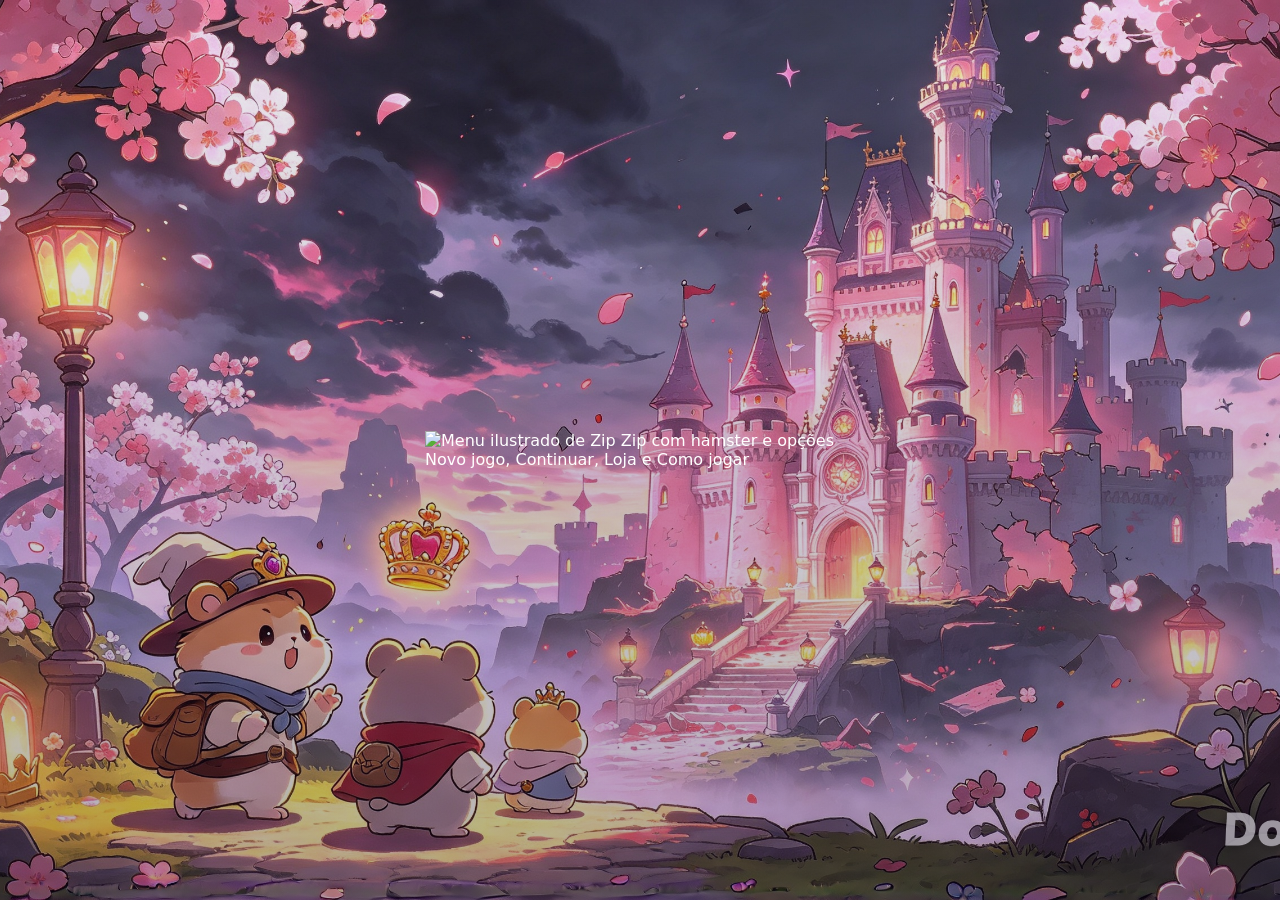
==== index.html @ e60618ed "Use uploaded Zip Zip menu artwork with functional hit areas" ====
<!doctype html>
<html lang="pt-BR">
<head>
<meta charset="UTF-8">
<meta name="viewport" content="width=device-width,initial-scale=1,maximum-scale=1,user-scalable=no,viewport-fit=cover">
<meta name="theme-color" content="#7b315f">
<title>Zip Zip — Aventura dos Hamsters</title>
<link rel="stylesheet" href="style.css">
<style>
#menu{position:relative;min-height:100svh;overflow:hidden;background:#24101f;display:flex;align-items:center;justify-content:center}
.menu-background{position:absolute;inset:0;width:100%;height:100%;object-fit:cover;object-position:center;z-index:0}
.menu-overlay{position:absolute;inset:0;background:linear-gradient(180deg,rgba(35,10,55,.08),rgba(25,8,38,.32));z-index:1;pointer-events:none}
.menu-art{position:relative;z-index:2;width:min(92vw,430px);height:min(94svh,1105px);display:flex;justify-content:center;align-items:center}
.menu-art img{width:100%;height:auto;max-height:100%;object-fit:contain;display:block;filter:drop-shadow(0 22px 42px rgba(20,5,35,.42))}
.menu-hit{position:absolute;left:14%;width:72%;height:8.2%;border:0;background:transparent;cursor:pointer;border-radius:999px;padding:0}
.menu-hit:active{transform:scale(.985)}
.hit-new{top:57.2%}.hit-continue{top:66.2%}.hit-shop{top:75.2%}.hit-how{top:84.1%}
#info{position:fixed;z-index:20;left:50%;bottom:18px;transform:translateX(-50%);width:min(88vw,430px);padding:17px 18px;border-radius:22px;background:rgba(43,19,60,.97);border:1px solid rgba(255,220,245,.3);box-shadow:0 15px 40px rgba(0,0,0,.38);color:#fff;text-align:center;font-size:14px;line-height:1.55}
#info button{margin-top:10px;border:0;border-radius:999px;padding:8px 18px;background:#ffc0df;color:#4a214f;font-weight:900}
.hidden{display:none!important}
@media(max-height:650px){.menu-art{width:min(62vw,430px);height:96svh}}
</style>
</head>
<body>
<main>
<section id="menu" aria-label="Menu principal do Zip Zip">
<img class="menu-background" src="assets/zipzip-bg.png" alt="">
<div class="menu-overlay"></div>
<div class="menu-art">
<img src="assets/zipzip_menu_panel.webp" alt="Menu ilustrado de Zip Zip com hamster e opções Novo jogo, Continuar, Loja e Como jogar">
<button class="menu-hit hit-new" id="startBtn" aria-label="Novo jogo"></button>
<button class="menu-hit hit-continue" id="continueBtn" aria-label="Continuar"></button>
<button class="menu-hit hit-shop" id="shopBtn" aria-label="Loja"></button>
<button class="menu-hit hit-how" id="howBtn" aria-label="Como jogar"></button>
</div>
<div id="info" class="hidden"></div>
</section>
</main>
<script>
const info=document.getElementById('info');
function showInfo(title,text){
  info.innerHTML='<strong>'+title+'</strong><br>'+text+'<br><button id="closeInfo">Fechar</button>';
  info.classList.remove('hidden');
  document.getElementById('closeInfo').onclick=()=>info.classList.add('hidden');
}
document.getElementById('startBtn').onclick=()=>location.href='campaign.html?new=1';
document.getElementById('continueBtn').onclick=()=>location.href='campaign.html';
document.getElementById('shopBtn').onclick=()=>showInfo('Loja','A loja ainda está em desenvolvimento. Ela será usada para itens cosméticos e extras do Zip Zip.');
document.getElementById('howBtn').onclick=()=>showInfo('Como jogar','No celular, use os botões da fase. No PC: A/D ou ←/→ para andar e Espaço, W ou ↑ para pular. Colete os fragmentos, derrote os inimigos e chegue ao final.');
</script>
</body>
</html>
---- style.css ----
*{box-sizing:border-box}
html,body{margin:0;min-height:100%;font-family:Inter,system-ui,-apple-system,BlinkMacSystemFont,"Segoe UI",sans-serif;background:#160d19;color:#fff}
body{display:flex;justify-content:center}
main{width:100%;min-height:100vh}
.hidden{display:none!important}

.menu{position:relative;min-height:100svh;overflow:hidden;display:flex;align-items:center;justify-content:center;text-align:center;background:#24101f}
.menu-background{position:absolute;inset:0;width:100%;height:100%;object-fit:cover;object-position:center;z-index:0;display:block}
.menu-overlay{position:absolute;inset:0;background:linear-gradient(180deg,#240d2455 0%,#35102d22 42%,#160817aa 100%);z-index:1;pointer-events:none}
.menu-glow{z-index:1;position:absolute;inset:-20%;background:radial-gradient(circle at 50% 45%,#ffb4e833 0 13%,transparent 34%),radial-gradient(circle at 20% 20%,#fff4d51a 0 5%,transparent 20%);pointer-events:none;mix-blend-mode:screen}

.menu-content{position:relative;z-index:2;width:min(680px,calc(100% - 30px));padding:clamp(24px,5vw,42px) clamp(18px,5vw,44px) clamp(20px,4vw,32px);border-radius:clamp(24px,5vw,38px);background:linear-gradient(145deg,#35172ecc,#160d1dcc);border:1px solid #ffd7f04a;box-shadow:0 30px 90px #090309aa,0 0 45px #ff8fc322,inset 0 1px #ffffff2e;backdrop-filter:blur(12px);-webkit-backdrop-filter:blur(12px)}
.game-mark{display:flex;justify-content:center;align-items:center;gap:16px;color:#ffd6f2;font-size:19px;text-shadow:0 0 18px #ffb9e2}
.zip-icon{font-size:clamp(48px,9vw,72px);line-height:.9;filter:drop-shadow(0 6px 10px #0007)}
.eyebrow{margin:13px 0 2px;letter-spacing:clamp(2px,1vw,4px);font-size:clamp(9px,2vw,11px);font-weight:900;color:#ffe5f5}
.menu h1{margin:0;font-family:Georgia,"Times New Roman",serif;font-size:clamp(64px,14vw,112px);line-height:.86;letter-spacing:-5px;text-shadow:0 5px 0 #4a183e,0 12px 35px #0009}
.menu h1 span{color:#fff0fa}.menu h1 em{display:inline;color:#ff9dca;font-style:normal}
.tagline{margin:20px auto 26px;max-width:510px;color:#ffe8f4;line-height:1.55;font-size:clamp(13px,2.5vw,16px);text-shadow:0 2px 12px #0008}
.menu-buttons{display:grid;grid-template-columns:1fr 1fr;gap:10px;max-width:430px;margin:auto}
.menu button{min-height:54px;border:0;border-radius:17px;padding:12px 18px;font-size:16px;font-weight:850;letter-spacing:.1px;cursor:pointer;transition:transform .18s,filter .18s,box-shadow .18s;background:#ffffff18;color:#fff}
.menu button:hover{transform:translateY(-3px);filter:brightness(1.08)}
.menu button:active{transform:translateY(1px)}
.menu button.primary{grid-column:1/-1;background:linear-gradient(135deg,#ffd1e9,#ff8fbe);color:#4b1739;box-shadow:0 8px 0 #8b3b68,0 12px 30px #ff86ba33}
.menu button.primary span{float:right;font-size:27px;line-height:16px}
.menu button.secondary{border:1px solid #ffd6ed42;background:#ffffff16;box-shadow:inset 0 1px #ffffff18}
.info{max-width:540px;margin:17px auto 0;padding:16px 18px;border-radius:17px;background:#160914d9;border:1px solid #ffd8ed2d;line-height:1.65;color:#ffeaf5;box-shadow:0 12px 30px #0005}
.version{margin:22px 0 0;color:#ffd4ea88;font-size:9px;letter-spacing:3px;font-weight:800}

.game-screen{text-align:center;padding:16px}
.topbar{display:flex;align-items:center;gap:12px;min-height:44px}.topbar button{border:0;border-radius:10px;padding:8px 13px;background:#ffffff25;color:white;font-size:18px}.topbar strong{font-size:20px}.topbar span{margin-left:auto;opacity:.8;font-size:14px}
.game-wrap{width:100%;overflow:hidden;border-radius:18px;box-shadow:0 10px 35px #0007}.game-wrap canvas{display:block;width:100%;height:auto;aspect-ratio:16/9;touch-action:none}
.touch-controls{display:flex;justify-content:center;gap:18px;margin:12px auto 3px}.touch-controls button{width:30vw;max-width:105px;height:64px;border:0;border-radius:18px;background:#ffffff30;color:#fff;font-size:28px;font-weight:700;touch-action:none;user-select:none}.hint{opacity:.7;font-size:13px}
.overlay{position:fixed;inset:0;background:#102018eF;z-index:10;display:flex;flex-direction:column;align-items:center;justify-content:center;text-align:center;padding:20px}.overlay h2{font-size:40px}.overlay div{max-width:650px;font-size:20px;line-height:1.7}.storyText{min-height:150px}
@media(min-width:701px){.touch-controls{display:none}}
@media(max-width:700px){.menu{padding:14px;min-height:100svh}.menu-content{width:min(100%,560px);border-radius:27px;padding:24px 17px 20px}.menu h1{letter-spacing:-3px}.menu-buttons{grid-template-columns:1fr;max-width:360px}.menu button.primary{grid-column:auto}.tagline{margin:17px auto 22px}.info{font-size:14px}.game-screen{padding:8px}.topbar span{display:none}.topbar strong{font-size:16px}}
@media(min-width:1100px){.menu-content{transform:translateY(-1vh)}}
@media(max-height:620px) and (orientation:landscape){.menu{align-items:flex-start;overflow-y:auto;padding:18px}.menu-content{margin:12px auto}.zip-icon{font-size:45px}.menu h1{font-size:58px}.tagline{margin:10px auto 14px}.menu button{min-height:44px}.version{margin-top:12px}}

.campaign{position:relative;min-height:100vh;overflow:hidden;padding:24px;max-width:900px;margin:auto}.campaign-bg{position:fixed;inset:0;background:linear-gradient(180deg,#9ed8ce,#bfe3bd 48%,#578c61);z-index:-2}.campaign-bg:after{content:"";position:absolute;inset:35% 0 0;background:radial-gradient(ellipse at 20% 100%,#477951 0 25%,transparent 26%),radial-gradient(ellipse at 80% 100%,#3f704c 0 30%,transparent 31%)}.campaign header{display:flex;align-items:center;gap:22px;color:#17392d}.campaign header p{margin:0;font-size:11px;letter-spacing:4px;font-weight:800;opacity:.7}.campaign header h1{margin:0;font:700 48px Georgia,serif}.back{border:0;border-radius:14px;padding:11px 17px;background:#17392ddd;color:#fff;font-weight:800;font-size:15px}.campaign-intro{margin:30px 0 18px;padding:18px 22px;border-radius:20px;background:#17392dcc;color:#fff;display:flex;align-items:center;gap:18px;box-shadow:0 12px 30px #17392d44}.campaign-intro>span{font-size:43px}.campaign-intro h2{margin:0 0 4px;font:700 25px Georgia,serif}.campaign-intro p{margin:0;opacity:.8}.chapters{display:grid;gap:12px}.chapter{width:100%;display:grid;grid-template-columns:65px 1fr 35px;align-items:center;text-align:left;padding:15px 18px;border:1px solid #ffffff55;border-radius:19px;background:#17392dcc;color:#fff;box-shadow:0 8px 20px #17392d33}.chapter.unlocked{cursor:pointer}.chapter.unlocked:hover{transform:translateY(-2px);background:#204b3b}.chapter.locked{opacity:.58}.chapter .number{font:700 25px Georgia,serif;color:#f4d46b}.chapter small{font-size:10px;letter-spacing:2px;opacity:.65}.chapter h3{margin:3px 0;font-size:20px}.chapter p{margin:0;font-size:13px;opacity:.72}.chapter b{text-align:center;font-size:23px}.campaign-footer{text-align:center;color:#fff9;margin:22px 0;font-size:12px}@media(max-width:600px){.campaign{padding:15px}.campaign header h1{font-size:38px}.campaign-intro{margin-top:20px}.chapter{grid-template-columns:48px 1fr 28px;padding:13px}.chapter h3{font-size:17px}.chapter p{font-size:12px}}
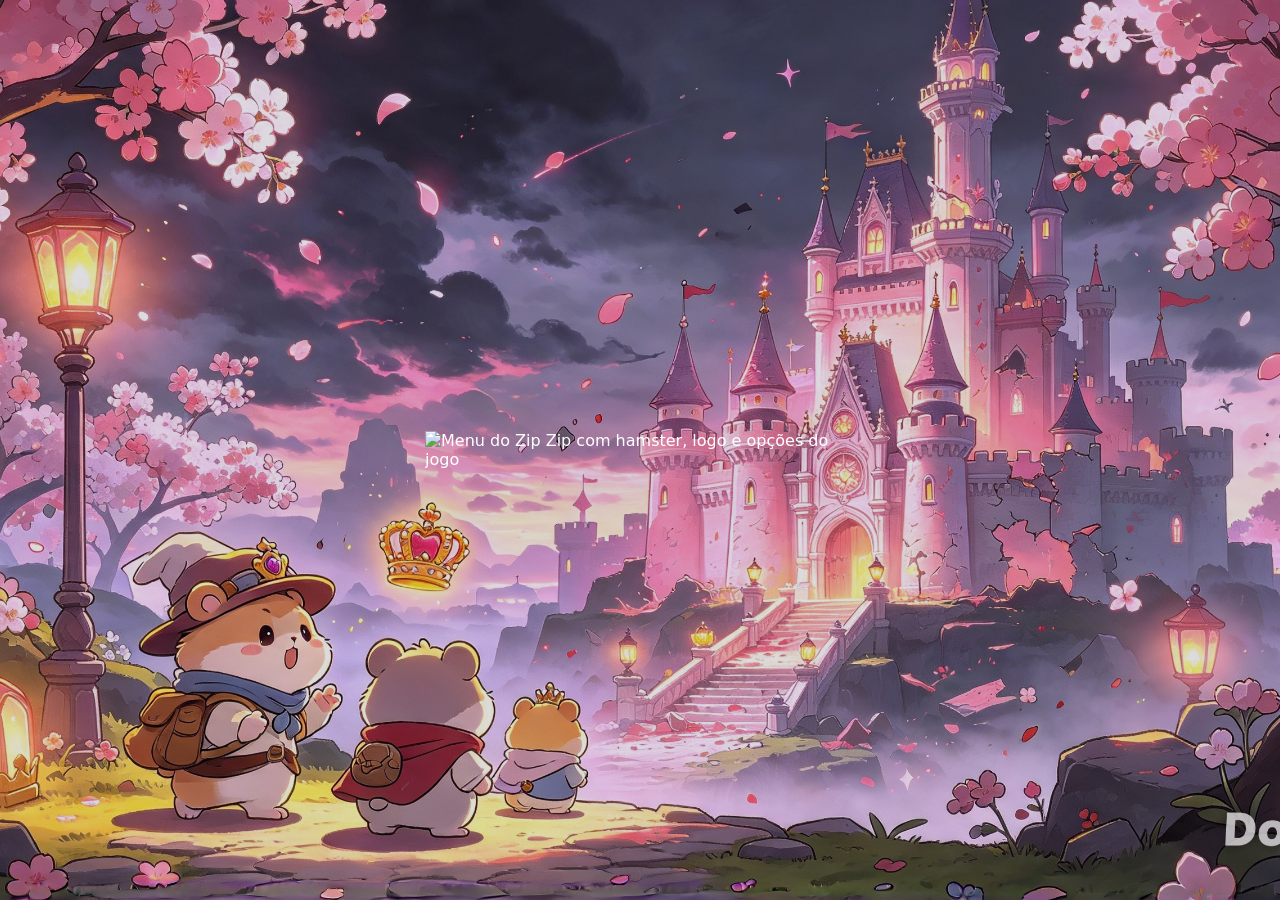
==== commit 1a0420da: "Embed Zip Zip menu artwork so it cannot fail to load" ====
--- a/index.html
+++ b/index.html
@@ -1,52 +1,345 @@
-<!doctype html>
-<html lang="pt-BR">
-<head>
-<meta charset="UTF-8">
-<meta name="viewport" content="width=device-width,initial-scale=1,maximum-scale=1,user-scalable=no,viewport-fit=cover">
-<meta name="theme-color" content="#7b315f">
-<title>Zip Zip — Aventura dos Hamsters</title>
-<link rel="stylesheet" href="style.css">
-<style>
+<!doctype html><html lang="pt-BR"><head><meta charset="UTF-8"><meta name="viewport" content="width=device-width,initial-scale=1,maximum-scale=1,user-scalable=no,viewport-fit=cover"><meta name="theme-color" content="#7b315f"><title>Zip Zip — Aventura dos Hamsters</title><link rel="stylesheet" href="style.css"><style>
 #menu{position:relative;min-height:100svh;overflow:hidden;background:#24101f;display:flex;align-items:center;justify-content:center}
-.menu-background{position:absolute;inset:0;width:100%;height:100%;object-fit:cover;object-position:center;z-index:0}
-.menu-overlay{position:absolute;inset:0;background:linear-gradient(180deg,rgba(35,10,55,.08),rgba(25,8,38,.32));z-index:1;pointer-events:none}
-.menu-art{position:relative;z-index:2;width:min(92vw,430px);height:min(94svh,1105px);display:flex;justify-content:center;align-items:center}
+.menu-background{position:absolute;inset:0;width:100%;height:100%;object-fit:cover;object-position:center;z-index:0}.menu-overlay{position:absolute;inset:0;background:rgba(25,8,38,.14);z-index:1;pointer-events:none}
+.menu-art{position:relative;z-index:2;width:min(92vw,430px);height:min(94svh,1105px);display:flex;align-items:center;justify-content:center}
 .menu-art img{width:100%;height:auto;max-height:100%;object-fit:contain;display:block;filter:drop-shadow(0 22px 42px rgba(20,5,35,.42))}
-.menu-hit{position:absolute;left:14%;width:72%;height:8.2%;border:0;background:transparent;cursor:pointer;border-radius:999px;padding:0}
-.menu-hit:active{transform:scale(.985)}
+.menu-hit{position:absolute;left:14%;width:72%;height:8.2%;border:0;background:transparent;cursor:pointer;border-radius:999px;padding:0;z-index:3}.menu-hit:active{transform:scale(.985)}
 .hit-new{top:57.2%}.hit-continue{top:66.2%}.hit-shop{top:75.2%}.hit-how{top:84.1%}
-#info{position:fixed;z-index:20;left:50%;bottom:18px;transform:translateX(-50%);width:min(88vw,430px);padding:17px 18px;border-radius:22px;background:rgba(43,19,60,.97);border:1px solid rgba(255,220,245,.3);box-shadow:0 15px 40px rgba(0,0,0,.38);color:#fff;text-align:center;font-size:14px;line-height:1.55}
-#info button{margin-top:10px;border:0;border-radius:999px;padding:8px 18px;background:#ffc0df;color:#4a214f;font-weight:900}
-.hidden{display:none!important}
-@media(max-height:650px){.menu-art{width:min(62vw,430px);height:96svh}}
-</style>
-</head>
-<body>
-<main>
-<section id="menu" aria-label="Menu principal do Zip Zip">
-<img class="menu-background" src="assets/zipzip-bg.png" alt="">
-<div class="menu-overlay"></div>
-<div class="menu-art">
-<img src="assets/zipzip_menu_panel.webp" alt="Menu ilustrado de Zip Zip com hamster e opções Novo jogo, Continuar, Loja e Como jogar">
-<button class="menu-hit hit-new" id="startBtn" aria-label="Novo jogo"></button>
-<button class="menu-hit hit-continue" id="continueBtn" aria-label="Continuar"></button>
-<button class="menu-hit hit-shop" id="shopBtn" aria-label="Loja"></button>
-<button class="menu-hit hit-how" id="howBtn" aria-label="Como jogar"></button>
-</div>
-<div id="info" class="hidden"></div>
-</section>
-</main>
-<script>
-const info=document.getElementById('info');
-function showInfo(title,text){
-  info.innerHTML='<strong>'+title+'</strong><br>'+text+'<br><button id="closeInfo">Fechar</button>';
-  info.classList.remove('hidden');
-  document.getElementById('closeInfo').onclick=()=>info.classList.add('hidden');
-}
-document.getElementById('startBtn').onclick=()=>location.href='campaign.html?new=1';
-document.getElementById('continueBtn').onclick=()=>location.href='campaign.html';
-document.getElementById('shopBtn').onclick=()=>showInfo('Loja','A loja ainda está em desenvolvimento. Ela será usada para itens cosméticos e extras do Zip Zip.');
-document.getElementById('howBtn').onclick=()=>showInfo('Como jogar','No celular, use os botões da fase. No PC: A/D ou ←/→ para andar e Espaço, W ou ↑ para pular. Colete os fragmentos, derrote os inimigos e chegue ao final.');
-</script>
-</body>
-</html>+#info{position:fixed;z-index:20;left:50%;bottom:18px;transform:translateX(-50%);width:min(88vw,430px);padding:17px 18px;border-radius:22px;background:rgba(43,19,60,.97);border:1px solid rgba(255,220,245,.3);box-shadow:0 15px 40px rgba(0,0,0,.38);color:#fff;text-align:center;font-size:14px;line-height:1.55}#info button{margin-top:10px;border:0;border-radius:999px;padding:8px 18px;background:#ffc0df;color:#4a214f;font-weight:900}.hidden{display:none!important}
+</style></head><body><main><section id="menu"><img class="menu-background" src="assets/zipzip-bg.png" alt=""><div class="menu-overlay"></div><div class="menu-art"><img src="[data-uri]
+[base64]
+[base64]
+[base64]
+[base64]
+[base64]
+[base64]
+[base64]
+[base64]
+[base64]
+[base64]
+[base64]
+[base64]
+[base64]
+[base64]
+[base64]
+[base64]
+[base64]
+[base64]
+[base64]
+[base64]
+[base64]
+[base64]
+[base64]
+[base64]
+[base64]
+[base64]
+[base64]
+[base64]
+[base64]
+[base64]
+[base64]
+[base64]
+[base64]
+[base64]
+[base64]
+[base64]
+[base64]
+[base64]
+[base64]
+[base64]
+[base64]
+[base64]
+[base64]
+[base64]
+[base64]
+[base64]
+[base64]
+[base64]
+[base64]
+[base64]
+[base64]
+[base64]
+[base64]
+[base64]
+[base64]
+[base64]
+[base64]
+[base64]
+[base64]
+[base64]
+[base64]
+[base64]
+[base64]
+[base64]
+[base64]
+[base64]
+[base64]
+[base64]
+[base64]
+[base64]
+[base64]
+[base64]
+[base64]
+[base64]
+[base64]
+[base64]
+[base64]
+[base64]
+[base64]
+[base64]
+[base64]
+[base64]
+[base64]
+[base64]
+[base64]
+[base64]
+[base64]
+[base64]
+[base64]
+[base64]
+[base64]
+[base64]
+[base64]
+[base64]
+[base64]
+[base64]
+[base64]
+[base64]
+[base64]
+[base64]
+[base64]
+[base64]
+[base64]
+[base64]
+[base64]
+[base64]
+[base64]
+[base64]
+[base64]
+[base64]
+[base64]
+[base64]
+[base64]
+[base64]
+[base64]
+[base64]
+[base64]
+[base64]
+[base64]
+[base64]
+[base64]
+[base64]
+[base64]
+[base64]
+[base64]
+[base64]
+[base64]
+[base64]
+[base64]
+[base64]
+[base64]
+[base64]
+[base64]
+[base64]
+[base64]
+[base64]
+[base64]
+[base64]
+[base64]
+[base64]
+[base64]
+[base64]
+[base64]
+[base64]
+[base64]
+[base64]
+[base64]
+[base64]
+[base64]
+[base64]
+[base64]
+[base64]
+[base64]
+[base64]
+[base64]
+[base64]
+[base64]
+[base64]
+[base64]
+[base64]
+[base64]
+[base64]
+[base64]
+[base64]
+[base64]
+[base64]
+[base64]
+[base64]
+[base64]
+[base64]
+[base64]
+[base64]
+[base64]
+[base64]
+[base64]
+[base64]
+[base64]
+[base64]
+[base64]
+[base64]
+[base64]
+[base64]
+[base64]
+[base64]
+[base64]
+[base64]
+[base64]
+[base64]
+[base64]
+[base64]
+[base64]
+[base64]
+[base64]
+[base64]
+[base64]
+[base64]
+[base64]
+[base64]
+[base64]
+[base64]
+[base64]
+[base64]
+[base64]
+[base64]
+[base64]
+[base64]
+[base64]
+[base64]
+[base64]
+[base64]
+[base64]
+[base64]
+[base64]
+[base64]
+[base64]
+[base64]
+[base64]
+[base64]
+[base64]
+[base64]
+[base64]
+[base64]
+[base64]
+[base64]
+[base64]
+[base64]
+[base64]
+[base64]
+[base64]
+[base64]
+[base64]
+[base64]
+[base64]
+[base64]
+[base64]
+[base64]
+[base64]
+[base64]
+[base64]
+[base64]
+[base64]
+[base64]
+[base64]
+[base64]
+[base64]
+[base64]
+[base64]
+[base64]
+[base64]
+[base64]
+[base64]
+[base64]
+[base64]
+[base64]
+[base64]
+[base64]
+[base64]
+[base64]
+[base64]
+[base64]
+[base64]
+[base64]
+[base64]
+[base64]
+[base64]
+[base64]
+[base64]
+[base64]
+[base64]
+[base64]
+[base64]
+[base64]
+[base64]
+[base64]
+[base64]
+[base64]
+[base64]
+[base64]
+[base64]
+[base64]
+[base64]
+[base64]
+[base64]
+[base64]
+[base64]
+[base64]
+[base64]
+[base64]
+[base64]
+[base64]
+[base64]
+[base64]
+[base64]
+[base64]
+[base64]
+[base64]
+[base64]
+[base64]
+[base64]
+[base64]
+[base64]
+[base64]
+[base64]
+[base64]
+[base64]
+[base64]
+[base64]
+[base64]
+[base64]
+[base64]
+[base64]
+[base64]
+[base64]
+[base64]
+[base64]
+[base64]
+[base64]
+[base64]
+[base64]
+[base64]
+[base64]
+[base64]
+[base64]
+[base64]
+[base64]
+[base64]
+[base64]
+[base64]
+[base64]
+[base64]
+[base64]
+[base64]
+AfscKP41JtSsYAA=
+" alt="Menu do Zip Zip com hamster, logo e opções do jogo"><button class="menu-hit hit-new" id="startBtn" aria-label="Novo jogo"></button><button class="menu-hit hit-continue" id="continueBtn" aria-label="Continuar"></button><button class="menu-hit hit-shop" id="shopBtn" aria-label="Loja"></button><button class="menu-hit hit-how" id="howBtn" aria-label="Como jogar"></button></div><div id="info" class="hidden"></div></section></main><script>
+const info=document.getElementById('info');function showInfo(t,m){info.innerHTML='<strong>'+t+'</strong><br>'+m+'<br><button id="closeInfo">Fechar</button>';info.classList.remove('hidden');document.getElementById('closeInfo').onclick=()=>info.classList.add('hidden')}
+document.getElementById('startBtn').onclick=()=>location.href='campaign.html?new=1';document.getElementById('continueBtn').onclick=()=>location.href='campaign.html';document.getElementById('shopBtn').onclick=()=>showInfo('Loja','A loja ainda está em desenvolvimento.');document.getElementById('howBtn').onclick=()=>showInfo('Como jogar','No celular, use os botões da fase. No PC: A/D ou setas para andar e Espaço, W ou ↑ para pular.');</script></body></html>
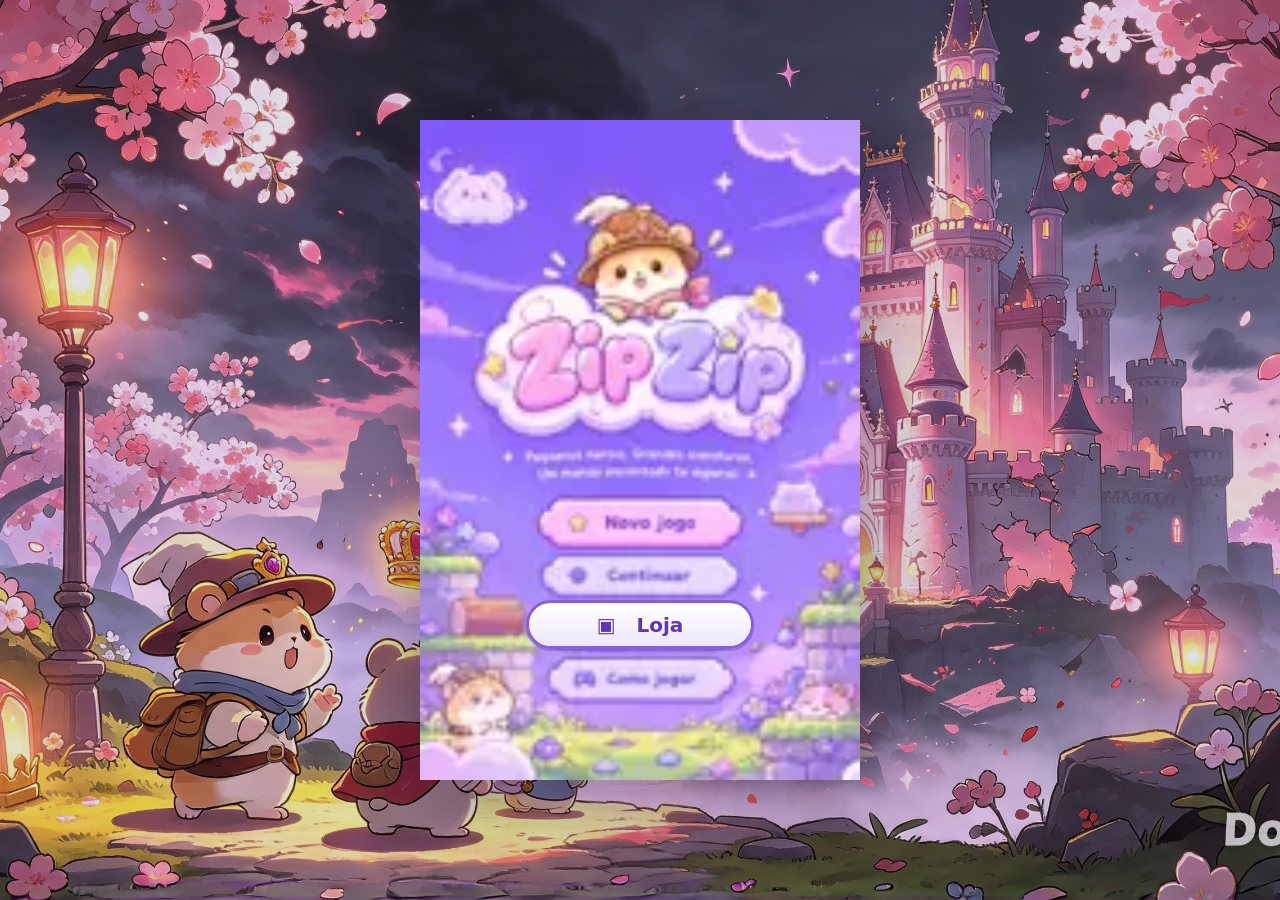
==== commit 2ef40714: "Fix Zip Zip menu artwork and functional buttons" ====
--- a/index.html
+++ b/index.html
@@ -1,345 +1,48 @@
-<!doctype html><html lang="pt-BR"><head><meta charset="UTF-8"><meta name="viewport" content="width=device-width,initial-scale=1,maximum-scale=1,user-scalable=no,viewport-fit=cover"><meta name="theme-color" content="#7b315f"><title>Zip Zip — Aventura dos Hamsters</title><link rel="stylesheet" href="style.css"><style>
-#menu{position:relative;min-height:100svh;overflow:hidden;background:#24101f;display:flex;align-items:center;justify-content:center}
-.menu-background{position:absolute;inset:0;width:100%;height:100%;object-fit:cover;object-position:center;z-index:0}.menu-overlay{position:absolute;inset:0;background:rgba(25,8,38,.14);z-index:1;pointer-events:none}
-.menu-art{position:relative;z-index:2;width:min(92vw,430px);height:min(94svh,1105px);display:flex;align-items:center;justify-content:center}
-.menu-art img{width:100%;height:auto;max-height:100%;object-fit:contain;display:block;filter:drop-shadow(0 22px 42px rgba(20,5,35,.42))}
-.menu-hit{position:absolute;left:14%;width:72%;height:8.2%;border:0;background:transparent;cursor:pointer;border-radius:999px;padding:0;z-index:3}.menu-hit:active{transform:scale(.985)}
-.hit-new{top:57.2%}.hit-continue{top:66.2%}.hit-shop{top:75.2%}.hit-how{top:84.1%}
-#info{position:fixed;z-index:20;left:50%;bottom:18px;transform:translateX(-50%);width:min(88vw,430px);padding:17px 18px;border-radius:22px;background:rgba(43,19,60,.97);border:1px solid rgba(255,220,245,.3);box-shadow:0 15px 40px rgba(0,0,0,.38);color:#fff;text-align:center;font-size:14px;line-height:1.55}#info button{margin-top:10px;border:0;border-radius:999px;padding:8px 18px;background:#ffc0df;color:#4a214f;font-weight:900}.hidden{display:none!important}
-</style></head><body><main><section id="menu"><img class="menu-background" src="assets/zipzip-bg.png" alt=""><div class="menu-overlay"></div><div class="menu-art"><img src="[data-uri]
-[base64]
-[base64]
-[base64]
-[base64]
-[base64]
-[base64]
-[base64]
-[base64]
-[base64]
-[base64]
-[base64]
-[base64]
-[base64]
-[base64]
-[base64]
-[base64]
-[base64]
-[base64]
-[base64]
-[base64]
-[base64]
-[base64]
-[base64]
-[base64]
-[base64]
-[base64]
-[base64]
-[base64]
-[base64]
-[base64]
-[base64]
-[base64]
-[base64]
-[base64]
-[base64]
-[base64]
-[base64]
-[base64]
-[base64]
-[base64]
-[base64]
-[base64]
-[base64]
-[base64]
-[base64]
-[base64]
-[base64]
-[base64]
-[base64]
-[base64]
-[base64]
-[base64]
-[base64]
-[base64]
-[base64]
-[base64]
-[base64]
-[base64]
-[base64]
-[base64]
-[base64]
-[base64]
-[base64]
-[base64]
-[base64]
-[base64]
-[base64]
-[base64]
-[base64]
-[base64]
-[base64]
-[base64]
-[base64]
-[base64]
-[base64]
-[base64]
-[base64]
-[base64]
-[base64]
-[base64]
-[base64]
-[base64]
-[base64]
-[base64]
-[base64]
-[base64]
-[base64]
-[base64]
-[base64]
-[base64]
-[base64]
-[base64]
-[base64]
-[base64]
-[base64]
-[base64]
-[base64]
-[base64]
-[base64]
-[base64]
-[base64]
-[base64]
-[base64]
-[base64]
-[base64]
-[base64]
-[base64]
-[base64]
-[base64]
-[base64]
-[base64]
-[base64]
-[base64]
-[base64]
-[base64]
-[base64]
-[base64]
-[base64]
-[base64]
-[base64]
-[base64]
-[base64]
-[base64]
-[base64]
-[base64]
-[base64]
-[base64]
-[base64]
-[base64]
-[base64]
-[base64]
-[base64]
-[base64]
-[base64]
-[base64]
-[base64]
-[base64]
-[base64]
-[base64]
-[base64]
-[base64]
-[base64]
-[base64]
-[base64]
-[base64]
-[base64]
-[base64]
-[base64]
-[base64]
-[base64]
-[base64]
-[base64]
-[base64]
-[base64]
-[base64]
-[base64]
-[base64]
-[base64]
-[base64]
-[base64]
-[base64]
-[base64]
-[base64]
-[base64]
-[base64]
-[base64]
-[base64]
-[base64]
-[base64]
-[base64]
-[base64]
-[base64]
-[base64]
-[base64]
-[base64]
-[base64]
-[base64]
-[base64]
-[base64]
-[base64]
-[base64]
-[base64]
-[base64]
-[base64]
-[base64]
-[base64]
-[base64]
-[base64]
-[base64]
-[base64]
-[base64]
-[base64]
-[base64]
-[base64]
-[base64]
-[base64]
-[base64]
-[base64]
-[base64]
-[base64]
-[base64]
-[base64]
-[base64]
-[base64]
-[base64]
-[base64]
-[base64]
-[base64]
-[base64]
-[base64]
-[base64]
-[base64]
-[base64]
-[base64]
-[base64]
-[base64]
-[base64]
-[base64]
-[base64]
-[base64]
-[base64]
-[base64]
-[base64]
-[base64]
-[base64]
-[base64]
-[base64]
-[base64]
-[base64]
-[base64]
-[base64]
-[base64]
-[base64]
-[base64]
-[base64]
-[base64]
-[base64]
-[base64]
-[base64]
-[base64]
-[base64]
-[base64]
-[base64]
-[base64]
-[base64]
-[base64]
-[base64]
-[base64]
-[base64]
-[base64]
-[base64]
-[base64]
-[base64]
-[base64]
-[base64]
-[base64]
-[base64]
-[base64]
-[base64]
-[base64]
-[base64]
-[base64]
-[base64]
-[base64]
-[base64]
-[base64]
-[base64]
-[base64]
-[base64]
-[base64]
-[base64]
-[base64]
-[base64]
-[base64]
-[base64]
-[base64]
-[base64]
-[base64]
-[base64]
-[base64]
-[base64]
-[base64]
-[base64]
-[base64]
-[base64]
-[base64]
-[base64]
-[base64]
-[base64]
-[base64]
-[base64]
-[base64]
-[base64]
-[base64]
-[base64]
-[base64]
-[base64]
-[base64]
-[base64]
-[base64]
-[base64]
-[base64]
-[base64]
-[base64]
-[base64]
-[base64]
-[base64]
-[base64]
-[base64]
-[base64]
-[base64]
-[base64]
-[base64]
-[base64]
-[base64]
-[base64]
-[base64]
-[base64]
-[base64]
-[base64]
-[base64]
-[base64]
-[base64]
-[base64]
-[base64]
-[base64]
-[base64]
-[base64]
-[base64]
-[base64]
-[base64]
-[base64]
-AfscKP41JtSsYAA=
-" alt="Menu do Zip Zip com hamster, logo e opções do jogo"><button class="menu-hit hit-new" id="startBtn" aria-label="Novo jogo"></button><button class="menu-hit hit-continue" id="continueBtn" aria-label="Continuar"></button><button class="menu-hit hit-shop" id="shopBtn" aria-label="Loja"></button><button class="menu-hit hit-how" id="howBtn" aria-label="Como jogar"></button></div><div id="info" class="hidden"></div></section></main><script>
-const info=document.getElementById('info');function showInfo(t,m){info.innerHTML='<strong>'+t+'</strong><br>'+m+'<br><button id="closeInfo">Fechar</button>';info.classList.remove('hidden');document.getElementById('closeInfo').onclick=()=>info.classList.add('hidden')}
-document.getElementById('startBtn').onclick=()=>location.href='campaign.html?new=1';document.getElementById('continueBtn').onclick=()=>location.href='campaign.html';document.getElementById('shopBtn').onclick=()=>showInfo('Loja','A loja ainda está em desenvolvimento.');document.getElementById('howBtn').onclick=()=>showInfo('Como jogar','No celular, use os botões da fase. No PC: A/D ou setas para andar e Espaço, W ou ↑ para pular.');</script></body></html>+<!doctype html>
+<html lang="pt-BR">
+<head>
+<meta charset="UTF-8">
+<meta name="viewport" content="width=device-width,initial-scale=1,maximum-scale=1,user-scalable=no,viewport-fit=cover">
+<meta name="theme-color" content="#7b315f">
+<title>Zip Zip — Aventura dos Hamsters</title>
+<style>
+*{box-sizing:border-box}html,body{margin:0;width:100%;height:100%;overflow:hidden}body{font-family:system-ui,-apple-system,Segoe UI,sans-serif;background:#24101f}
+#menu{position:relative;width:100%;height:100svh;min-height:100dvh;display:flex;align-items:center;justify-content:center;overflow:hidden}
+.menu-background{position:absolute;inset:0;width:100%;height:100%;object-fit:cover;z-index:0}
+.menu-overlay{position:absolute;inset:0;background:rgba(25,8,38,.12);z-index:1;pointer-events:none}
+.menu-art{position:relative;z-index:2;width:min(94vw,440px);max-height:96svh;display:flex;align-items:center;justify-content:center}
+.menu-art img{display:block;width:100%;height:auto;max-height:96svh;object-fit:contain;filter:drop-shadow(0 18px 38px rgba(20,5,35,.4))}
+.menu-hit{position:absolute;left:24%;width:52%;height:7.5%;border:0;background:transparent;padding:0;cursor:pointer;z-index:4;border-radius:999px}
+.hit-new{top:57.5%}.hit-continue{top:65.1%}.hit-shop{top:72.7%}.hit-how{top:81.1%}
+.menu-hit:active{transform:scale(.985)}
+.shop-label{position:absolute;left:24%;width:52%;top:72.7%;height:7.5%;z-index:3;display:flex;align-items:center;justify-content:center;pointer-events:none;border-radius:999px;background:linear-gradient(#fff,#eee7ff);border:3px solid #8660d7;box-shadow:inset 0 2px 0 rgba(255,255,255,.9),0 2px 0 rgba(91,52,153,.35);color:#5b35bd;font-weight:900;font-size:clamp(14px,4.2vw,20px)}
+#info{position:fixed;z-index:20;left:50%;bottom:18px;transform:translateX(-50%);width:min(88vw,430px);padding:16px 18px;border-radius:22px;background:rgba(43,19,60,.97);border:1px solid rgba(255,220,245,.3);box-shadow:0 15px 40px rgba(0,0,0,.38);color:#fff;text-align:center;font-size:14px;line-height:1.55}
+#info button{margin-top:10px;border:0;border-radius:999px;padding:8px 18px;background:#ffc0df;color:#4a214f;font-weight:900}.hidden{display:none!important}
+</style>
+</head>
+<body>
+<main>
+<section id="menu">
+<img class="menu-background" src="assets/zipzip-bg.png" alt="">
+<div class="menu-overlay"></div>
+<div class="menu-art">
+<img src="assets/zipzip-menu.webp" alt="Menu do Zip Zip">
+<div class="shop-label">▣ &nbsp; Loja</div>
+<button class="menu-hit hit-new" id="startBtn" aria-label="Novo jogo"></button>
+<button class="menu-hit hit-continue" id="continueBtn" aria-label="Continuar"></button>
+<button class="menu-hit hit-shop" id="shopBtn" aria-label="Loja"></button>
+<button class="menu-hit hit-how" id="howBtn" aria-label="Como jogar"></button>
+</div>
+<div id="info" class="hidden"></div>
+</section>
+</main>
+<script>
+const info=document.getElementById('info');
+function showInfo(title,msg){info.innerHTML='<strong>'+title+'</strong><br>'+msg+'<br><button id="closeInfo">Fechar</button>';info.classList.remove('hidden');document.getElementById('closeInfo').onclick=()=>info.classList.add('hidden')}
+document.getElementById('startBtn').onclick=()=>location.href='campaign.html?new=1';
+document.getElementById('continueBtn').onclick=()=>location.href='campaign.html';
+document.getElementById('shopBtn').onclick=()=>showInfo('Loja','A loja do Zip Zip ainda está em desenvolvimento.');
+document.getElementById('howBtn').onclick=()=>showInfo('Como jogar','No celular, use os botões da fase. No PC: A/D ou setas para andar e Espaço, W ou ↑ para pular.');
+</script>
+</body>
+</html>
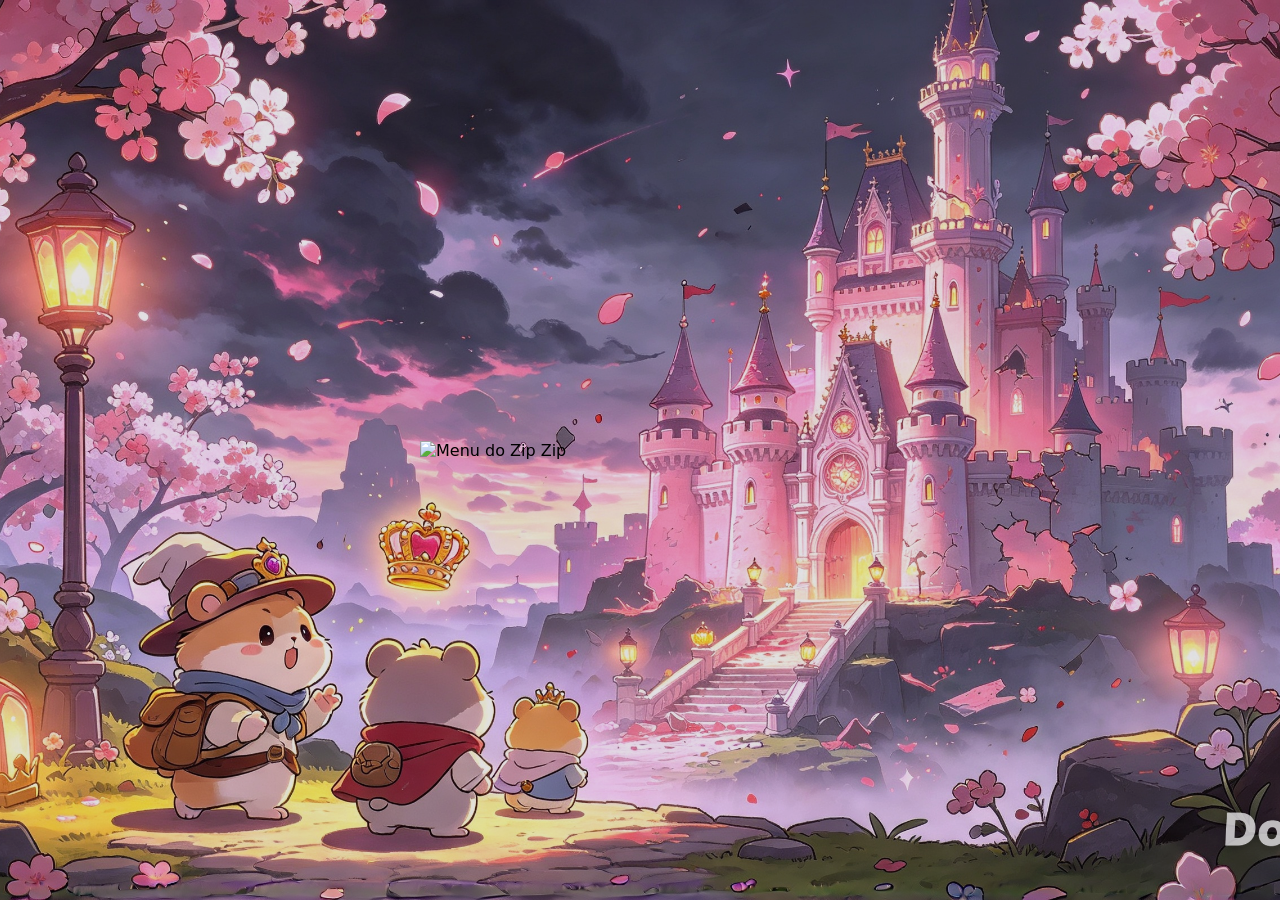
==== commit 5bb18328: "Use correct Zip Zip menu artwork and fix shop hitbox" ====
--- a/index.html
+++ b/index.html
@@ -12,10 +12,10 @@
 .menu-overlay{position:absolute;inset:0;background:rgba(25,8,38,.12);z-index:1;pointer-events:none}
 .menu-art{position:relative;z-index:2;width:min(94vw,440px);max-height:96svh;display:flex;align-items:center;justify-content:center}
 .menu-art img{display:block;width:100%;height:auto;max-height:96svh;object-fit:contain;filter:drop-shadow(0 18px 38px rgba(20,5,35,.4))}
-.menu-hit{position:absolute;left:24%;width:52%;height:7.5%;border:0;background:transparent;padding:0;cursor:pointer;z-index:4;border-radius:999px}
-.hit-new{top:57.5%}.hit-continue{top:65.1%}.hit-shop{top:72.7%}.hit-how{top:81.1%}
+.menu-hit{position:absolute;left:24%;width:52%;height:6.8%;border:0;background:transparent;padding:0;cursor:pointer;z-index:4;border-radius:999px}
+.hit-new{top:57.1%}.hit-continue{top:65.7%}.hit-shop{top:74.2%}.hit-how{top:82.5%}
 .menu-hit:active{transform:scale(.985)}
-.shop-label{position:absolute;left:24%;width:52%;top:72.7%;height:7.5%;z-index:3;display:flex;align-items:center;justify-content:center;pointer-events:none;border-radius:999px;background:linear-gradient(#fff,#eee7ff);border:3px solid #8660d7;box-shadow:inset 0 2px 0 rgba(255,255,255,.9),0 2px 0 rgba(91,52,153,.35);color:#5b35bd;font-weight:900;font-size:clamp(14px,4.2vw,20px)}
+
 #info{position:fixed;z-index:20;left:50%;bottom:18px;transform:translateX(-50%);width:min(88vw,430px);padding:16px 18px;border-radius:22px;background:rgba(43,19,60,.97);border:1px solid rgba(255,220,245,.3);box-shadow:0 15px 40px rgba(0,0,0,.38);color:#fff;text-align:center;font-size:14px;line-height:1.55}
 #info button{margin-top:10px;border:0;border-radius:999px;padding:8px 18px;background:#ffc0df;color:#4a214f;font-weight:900}.hidden{display:none!important}
 </style>
@@ -26,8 +26,8 @@
 <img class="menu-background" src="assets/zipzip-bg.png" alt="">
 <div class="menu-overlay"></div>
 <div class="menu-art">
-<img src="assets/zipzip-menu.webp" alt="Menu do Zip Zip">
-<div class="shop-label">▣ &nbsp; Loja</div>
+<img src="assets/zipzip_menu_panel.webp" alt="Menu do Zip Zip">
+
 <button class="menu-hit hit-new" id="startBtn" aria-label="Novo jogo"></button>
 <button class="menu-hit hit-continue" id="continueBtn" aria-label="Continuar"></button>
 <button class="menu-hit hit-shop" id="shopBtn" aria-label="Loja"></button>
@@ -41,7 +41,7 @@
 function showInfo(title,msg){info.innerHTML='<strong>'+title+'</strong><br>'+msg+'<br><button id="closeInfo">Fechar</button>';info.classList.remove('hidden');document.getElementById('closeInfo').onclick=()=>info.classList.add('hidden')}
 document.getElementById('startBtn').onclick=()=>location.href='campaign.html?new=1';
 document.getElementById('continueBtn').onclick=()=>location.href='campaign.html';
-document.getElementById('shopBtn').onclick=()=>showInfo('Loja','A loja do Zip Zip ainda está em desenvolvimento.');
+document.getElementById('shopBtn').onclick=(e)=>{e.preventDefault();showInfo('Loja','A loja do Zip Zip ainda está em desenvolvimento.');};
 document.getElementById('howBtn').onclick=()=>showInfo('Como jogar','No celular, use os botões da fase. No PC: A/D ou setas para andar e Espaço, W ou ↑ para pular.');
 </script>
 </body>
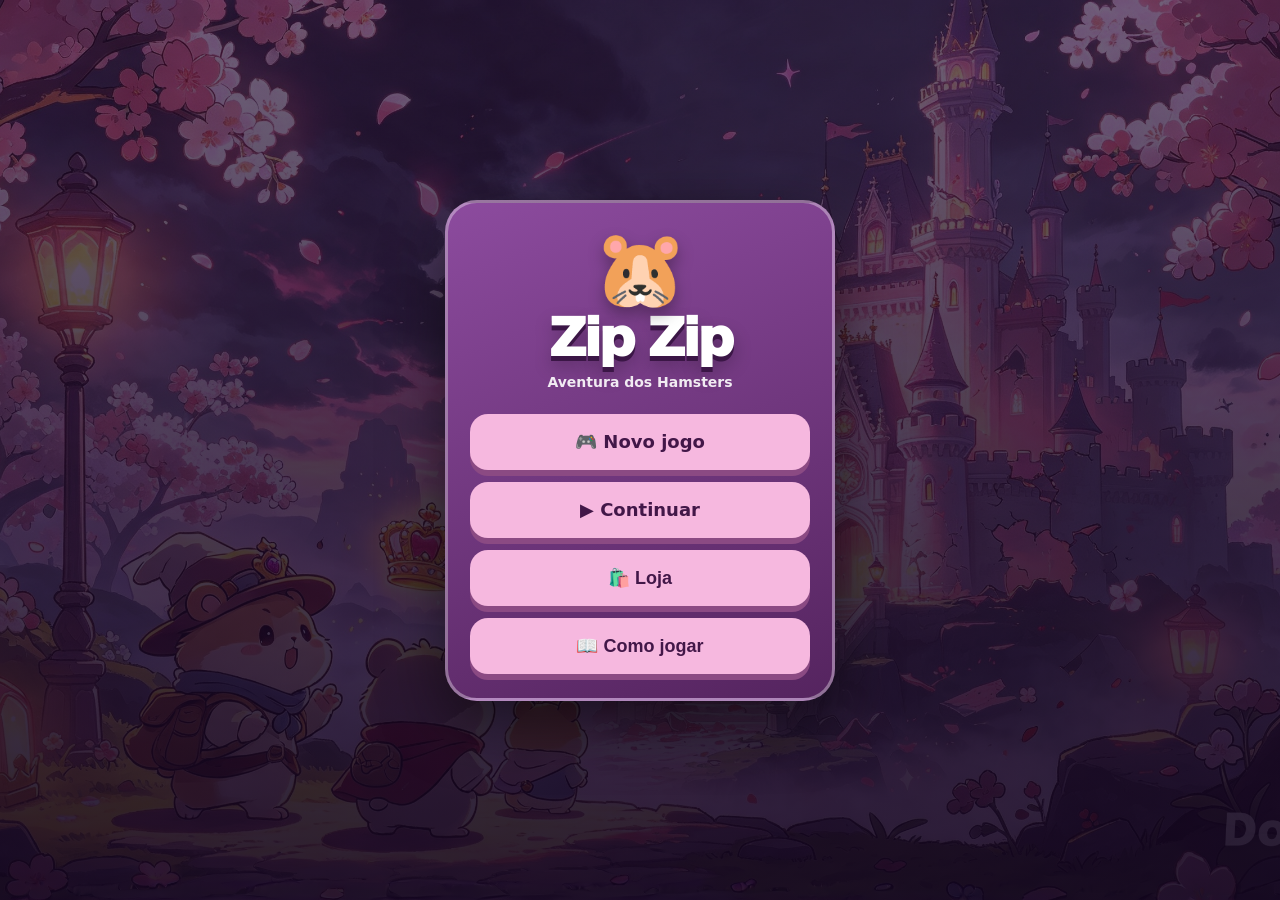
==== commit e6300268: "Replace broken menu artwork with reliable functional menu" ====
--- a/index.html
+++ b/index.html
@@ -3,46 +3,53 @@
 <head>
 <meta charset="UTF-8">
 <meta name="viewport" content="width=device-width,initial-scale=1,maximum-scale=1,user-scalable=no,viewport-fit=cover">
-<meta name="theme-color" content="#7b315f">
+<meta name="theme-color" content="#6f2f73">
 <title>Zip Zip — Aventura dos Hamsters</title>
 <style>
-*{box-sizing:border-box}html,body{margin:0;width:100%;height:100%;overflow:hidden}body{font-family:system-ui,-apple-system,Segoe UI,sans-serif;background:#24101f}
-#menu{position:relative;width:100%;height:100svh;min-height:100dvh;display:flex;align-items:center;justify-content:center;overflow:hidden}
-.menu-background{position:absolute;inset:0;width:100%;height:100%;object-fit:cover;z-index:0}
-.menu-overlay{position:absolute;inset:0;background:rgba(25,8,38,.12);z-index:1;pointer-events:none}
-.menu-art{position:relative;z-index:2;width:min(94vw,440px);max-height:96svh;display:flex;align-items:center;justify-content:center}
-.menu-art img{display:block;width:100%;height:auto;max-height:96svh;object-fit:contain;filter:drop-shadow(0 18px 38px rgba(20,5,35,.4))}
-.menu-hit{position:absolute;left:24%;width:52%;height:6.8%;border:0;background:transparent;padding:0;cursor:pointer;z-index:4;border-radius:999px}
-.hit-new{top:57.1%}.hit-continue{top:65.7%}.hit-shop{top:74.2%}.hit-how{top:82.5%}
-.menu-hit:active{transform:scale(.985)}
-
-#info{position:fixed;z-index:20;left:50%;bottom:18px;transform:translateX(-50%);width:min(88vw,430px);padding:16px 18px;border-radius:22px;background:rgba(43,19,60,.97);border:1px solid rgba(255,220,245,.3);box-shadow:0 15px 40px rgba(0,0,0,.38);color:#fff;text-align:center;font-size:14px;line-height:1.55}
-#info button{margin-top:10px;border:0;border-radius:999px;padding:8px 18px;background:#ffc0df;color:#4a214f;font-weight:900}.hidden{display:none!important}
+*{box-sizing:border-box}
+html,body{margin:0;width:100%;height:100%;overflow:hidden}
+body{font-family:system-ui,-apple-system,Segoe UI,sans-serif;background:#24102f;color:#fff}
+#menu{position:relative;width:100%;height:100dvh;min-height:100vh;display:flex;align-items:center;justify-content:center;overflow:hidden;padding:18px}
+.bg{position:absolute;inset:0;width:100%;height:100%;object-fit:cover;opacity:.55}
+.shade{position:absolute;inset:0;background:linear-gradient(180deg,rgba(30,8,48,.35),rgba(18,5,30,.82));}
+.panel{position:relative;z-index:2;width:min(92vw,390px);padding:28px 22px 24px;border-radius:32px;background:linear-gradient(160deg,#8c4b9e,#55245f);border:3px solid rgba(255,255,255,.35);box-shadow:0 22px 60px rgba(0,0,0,.5);text-align:center}
+.hamster{font-size:76px;line-height:1;margin-bottom:5px;filter:drop-shadow(0 8px 8px rgba(0,0,0,.3))}
+h1{margin:0;font-size:52px;line-height:1;font-weight:1000;letter-spacing:-3px;text-shadow:0 5px 0 #3b1646,0 9px 18px rgba(0,0,0,.25)}
+.sub{margin:10px 0 24px;font-size:14px;font-weight:700;opacity:.9}
+.buttons{display:grid;gap:12px}
+.menu-btn{display:flex;align-items:center;justify-content:center;width:100%;min-height:56px;border:0;border-radius:18px;background:#f6b8df;color:#421748;font-size:18px;font-weight:900;text-decoration:none;box-shadow:0 6px 0 #8b4a83;cursor:pointer;touch-action:manipulation}
+.menu-btn:active{transform:translateY(3px);box-shadow:0 3px 0 #8b4a83}
+#info{position:fixed;z-index:10;left:50%;bottom:18px;transform:translateX(-50%);width:min(88vw,430px);padding:16px 18px;border-radius:22px;background:#35153f;border:1px solid rgba(255,255,255,.3);box-shadow:0 15px 40px rgba(0,0,0,.45);color:#fff;text-align:center;font-size:14px;line-height:1.55}
+#info button{margin-top:10px;border:0;border-radius:999px;padding:9px 20px;background:#ffc3e4;color:#4a214f;font-weight:900}
+.hidden{display:none!important}
 </style>
 </head>
 <body>
-<main>
-<section id="menu">
-<img class="menu-background" src="assets/zipzip-bg.png" alt="">
-<div class="menu-overlay"></div>
-<div class="menu-art">
-<img src="assets/zipzip_menu_panel.webp" alt="Menu do Zip Zip">
-
-<button class="menu-hit hit-new" id="startBtn" aria-label="Novo jogo"></button>
-<button class="menu-hit hit-continue" id="continueBtn" aria-label="Continuar"></button>
-<button class="menu-hit hit-shop" id="shopBtn" aria-label="Loja"></button>
-<button class="menu-hit hit-how" id="howBtn" aria-label="Como jogar"></button>
-</div>
+<main id="menu">
+<img class="bg" src="assets/zipzip-bg.png" alt="">
+<div class="shade"></div>
+<section class="panel" aria-label="Menu principal do Zip Zip">
+<div class="hamster" aria-hidden="true">🐹</div>
+<h1>Zip Zip</h1>
+<div class="sub">Aventura dos Hamsters</div>
+<nav class="buttons">
+<a class="menu-btn" href="campaign.html?new=1">🎮 Novo jogo</a>
+<a class="menu-btn" href="campaign.html">▶️ Continuar</a>
+<button class="menu-btn" id="shopBtn" type="button">🛍️ Loja</button>
+<button class="menu-btn" id="howBtn" type="button">📖 Como jogar</button>
+</nav>
+</section>
 <div id="info" class="hidden"></div>
-</section>
 </main>
 <script>
 const info=document.getElementById('info');
-function showInfo(title,msg){info.innerHTML='<strong>'+title+'</strong><br>'+msg+'<br><button id="closeInfo">Fechar</button>';info.classList.remove('hidden');document.getElementById('closeInfo').onclick=()=>info.classList.add('hidden')}
-document.getElementById('startBtn').onclick=()=>location.href='campaign.html?new=1';
-document.getElementById('continueBtn').onclick=()=>location.href='campaign.html';
-document.getElementById('shopBtn').onclick=(e)=>{e.preventDefault();showInfo('Loja','A loja do Zip Zip ainda está em desenvolvimento.');};
-document.getElementById('howBtn').onclick=()=>showInfo('Como jogar','No celular, use os botões da fase. No PC: A/D ou setas para andar e Espaço, W ou ↑ para pular.');
+function showInfo(title,msg){
+info.innerHTML='<strong>'+title+'</strong><br>'+msg+'<br><button id="closeInfo">Fechar</button>';
+info.classList.remove('hidden');
+document.getElementById('closeInfo').onclick=()=>info.classList.add('hidden');
+}
+document.getElementById('shopBtn').onclick=()=>showInfo('Loja','A loja do Zip Zip ainda está em desenvolvimento.');
+document.getElementById('howBtn').onclick=()=>showInfo('Como jogar','No celular, use os controles da fase. No PC: A/D ou setas para andar e Espaço, W ou ↑ para pular.');
 </script>
 </body>
 </html>
